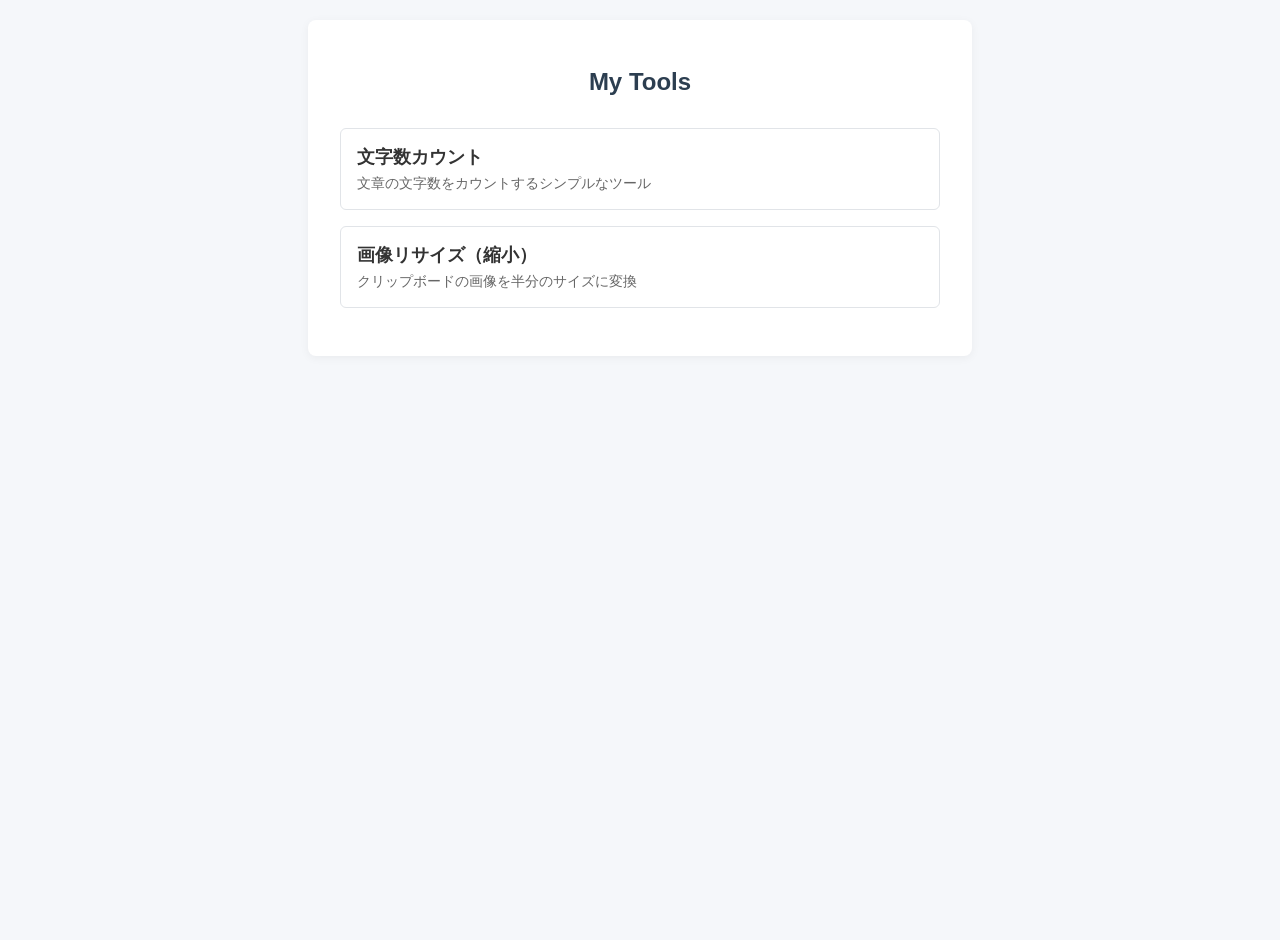
==== index.html @ 604da868 "initial commit" ====
<!DOCTYPE html>
<html lang="ja">
<head>
    <meta charset="UTF-8">
    <meta name="viewport" content="width=device-width, initial-scale=1.0">
    <title>便利ツール集</title>
    <style>
        /* ベースのスタイル：読みやすさ重視のフォントと配色 */
        body {
            font-family: -apple-system, BlinkMacSystemFont, "Helvetica Neue", "Segoe UI", sans-serif;
            background-color: #f5f7fa;
            color: #333;
            margin: 0;
            padding: 20px;
            display: flex;
            justify-content: center;
            align-items: flex-start;
            min-height: 100vh;
        }

        /* コンテナ：中央寄せとカード風の枠 */
        .container {
            width: 100%;
            max-width: 600px;
            background-color: #ffffff;
            padding: 2rem;
            border-radius: 8px;
            box-shadow: 0 2px 10px rgba(0, 0, 0, 0.05);
        }

        h1 {
            font-size: 1.5rem;
            text-align: center;
            margin-bottom: 2rem;
            color: #2c3e50;
        }

        /* リンクのリストスタイル */
        .tool-list {
            list-style: none;
            padding: 0;
            margin: 0;
        }

        .tool-item {
            margin-bottom: 1rem;
        }

        /* リンクボタンのスタイル */
        .tool-link {
            display: block;
            padding: 1rem;
            text-decoration: none;
            color: #333;
            border: 1px solid #e1e4e8;
            border-radius: 6px;
            transition: all 0.2s ease;
        }

        .tool-link:hover {
            background-color: #f8f9fa;
            border-color: #007bff;
            transform: translateY(-2px);
            box-shadow: 0 2px 5px rgba(0,0,0,0.1);
        }

        /* タイトルと説明文のレイアウト */
        .tool-title {
            font-weight: bold;
            font-size: 1.1rem;
            display: block;
            margin-bottom: 0.3rem;
        }

        .tool-desc {
            font-size: 0.9rem;
            color: #666;
            display: block;
        }
    </style>
</head>
<body>

    <div class="container">
        <h1>My Tools</h1>
        <ul class="tool-list">
            <li class="tool-item">
                <a href="count_character.html" class="tool-link">
                    <span class="tool-title">文字数カウント</span>
                    <span class="tool-desc">文章の文字数をカウントするシンプルなツール</span>
                </a>
            </li>

            <li class="tool-item">
                <a href="image_halfsize.html" class="tool-link">
                    <span class="tool-title">画像リサイズ（縮小）</span>
                    <span class="tool-desc">クリップボードの画像を半分のサイズに変換</span>
                </a>
            </li>
        </ul>
    </div>

</body>
</html>
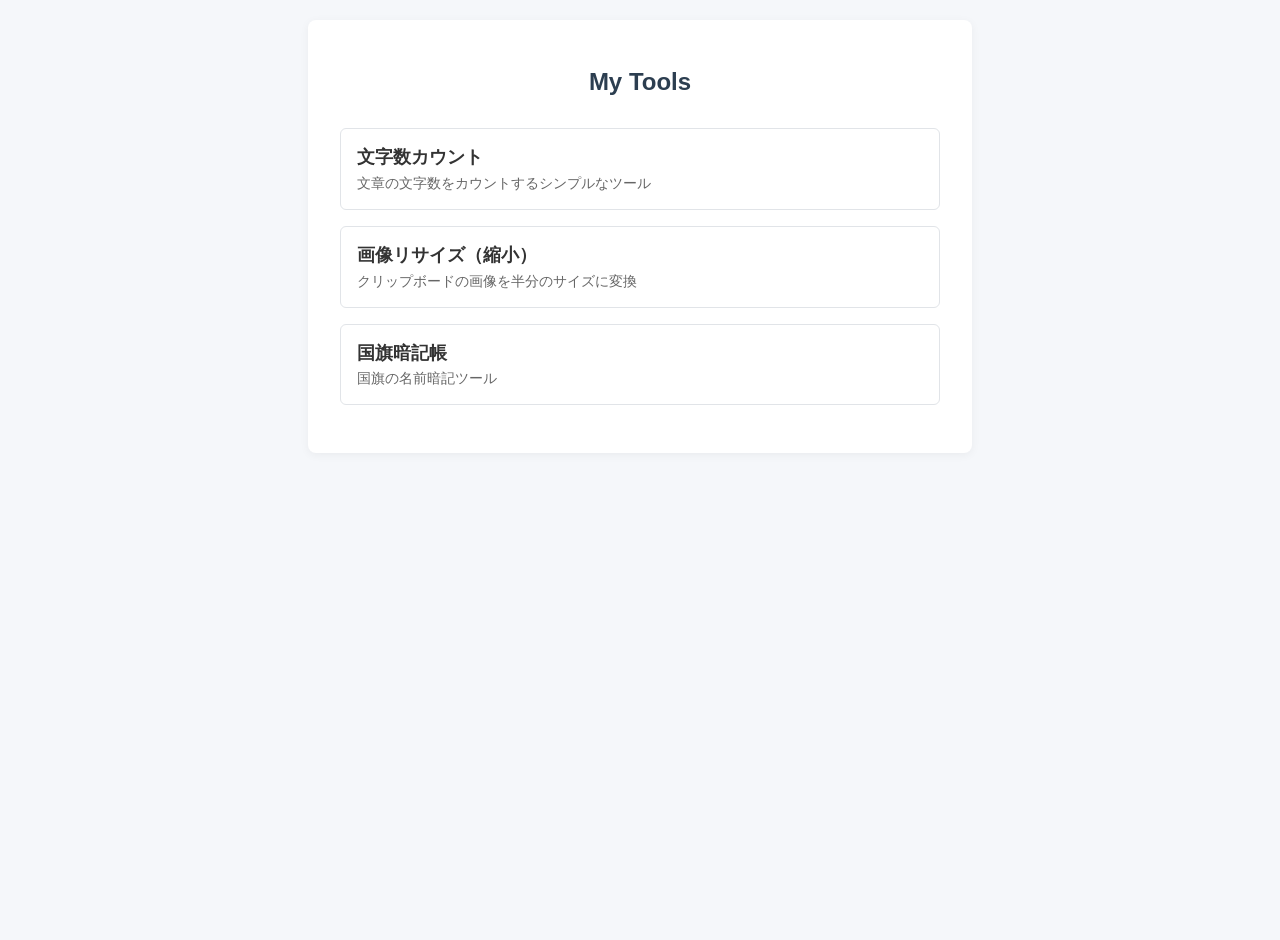
==== commit 8cc1a95b: "暗記ツール導入" ====
--- a/index.html
+++ b/index.html
@@ -97,6 +97,13 @@
                     <span class="tool-desc">クリップボードの画像を半分のサイズに変換</span>
                 </a>
             </li>
+
+            <li class="tool-item">
+                <a href="image_halfsize.html" class="tool-link">
+                    <span class="tool-title">国旗暗記帳</span>
+                    <span class="tool-desc">国旗の名前暗記ツール</span>
+                </a>
+            </li>
         </ul>
     </div>
 
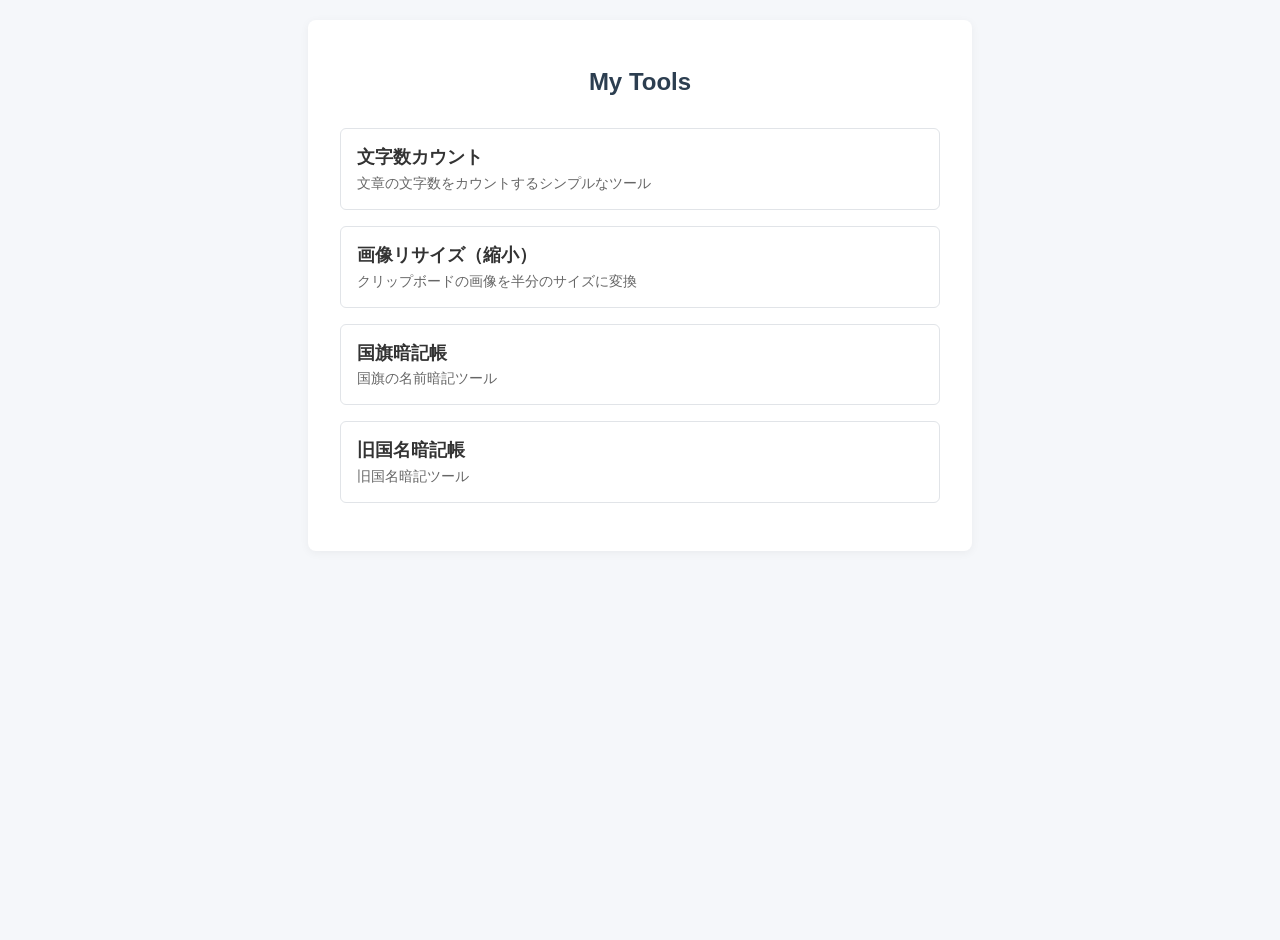
==== commit 39f46482: "旧国名" ====
--- a/index.html
+++ b/index.html
@@ -99,9 +99,16 @@
             </li>
 
             <li class="tool-item">
-                <a href="image_halfsize.html" class="tool-link">
+                <a href="Flags.html" class="tool-link">
                     <span class="tool-title">国旗暗記帳</span>
                     <span class="tool-desc">国旗の名前暗記ツール</span>
+                </a>
+            </li>
+
+            <li class="tool-item">
+                <a href="OldCountry.html" class="tool-link">
+                    <span class="tool-title">旧国名暗記帳</span>
+                    <span class="tool-desc">旧国名暗記ツール</span>
                 </a>
             </li>
         </ul>
